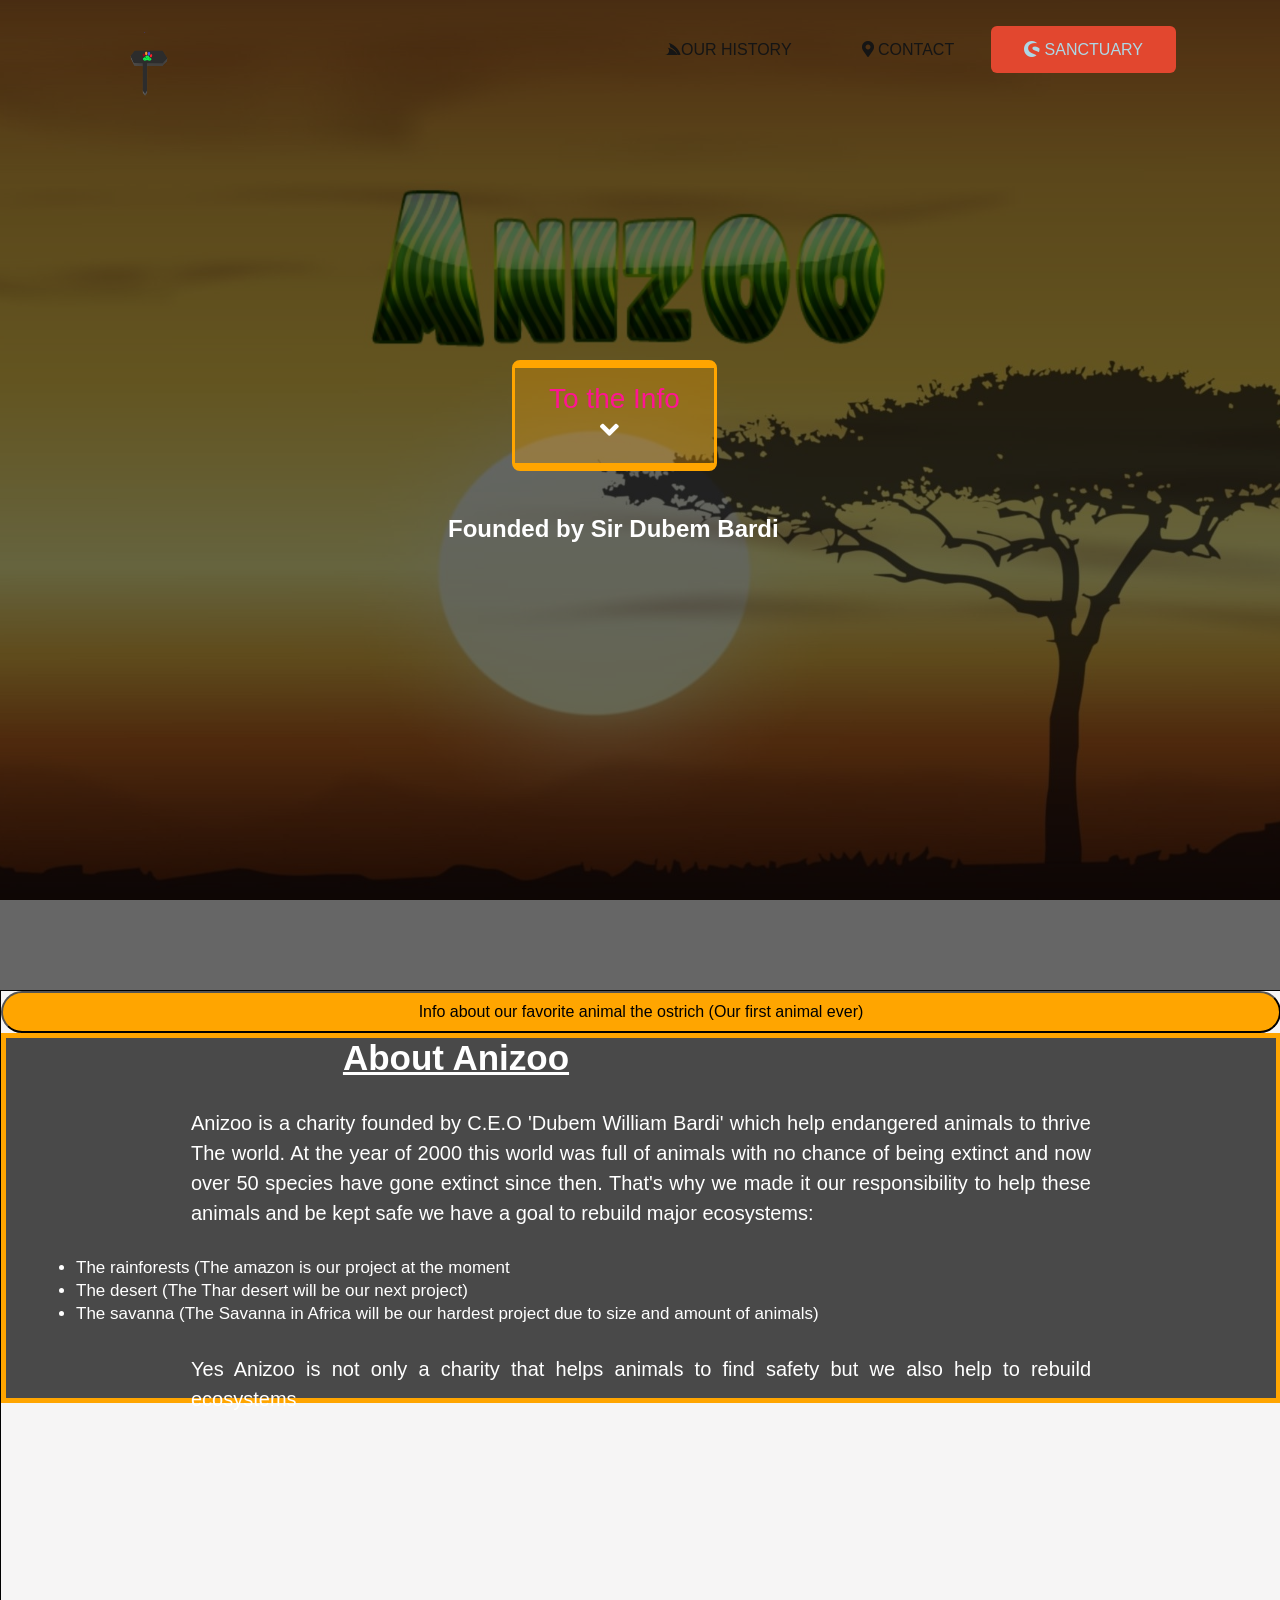
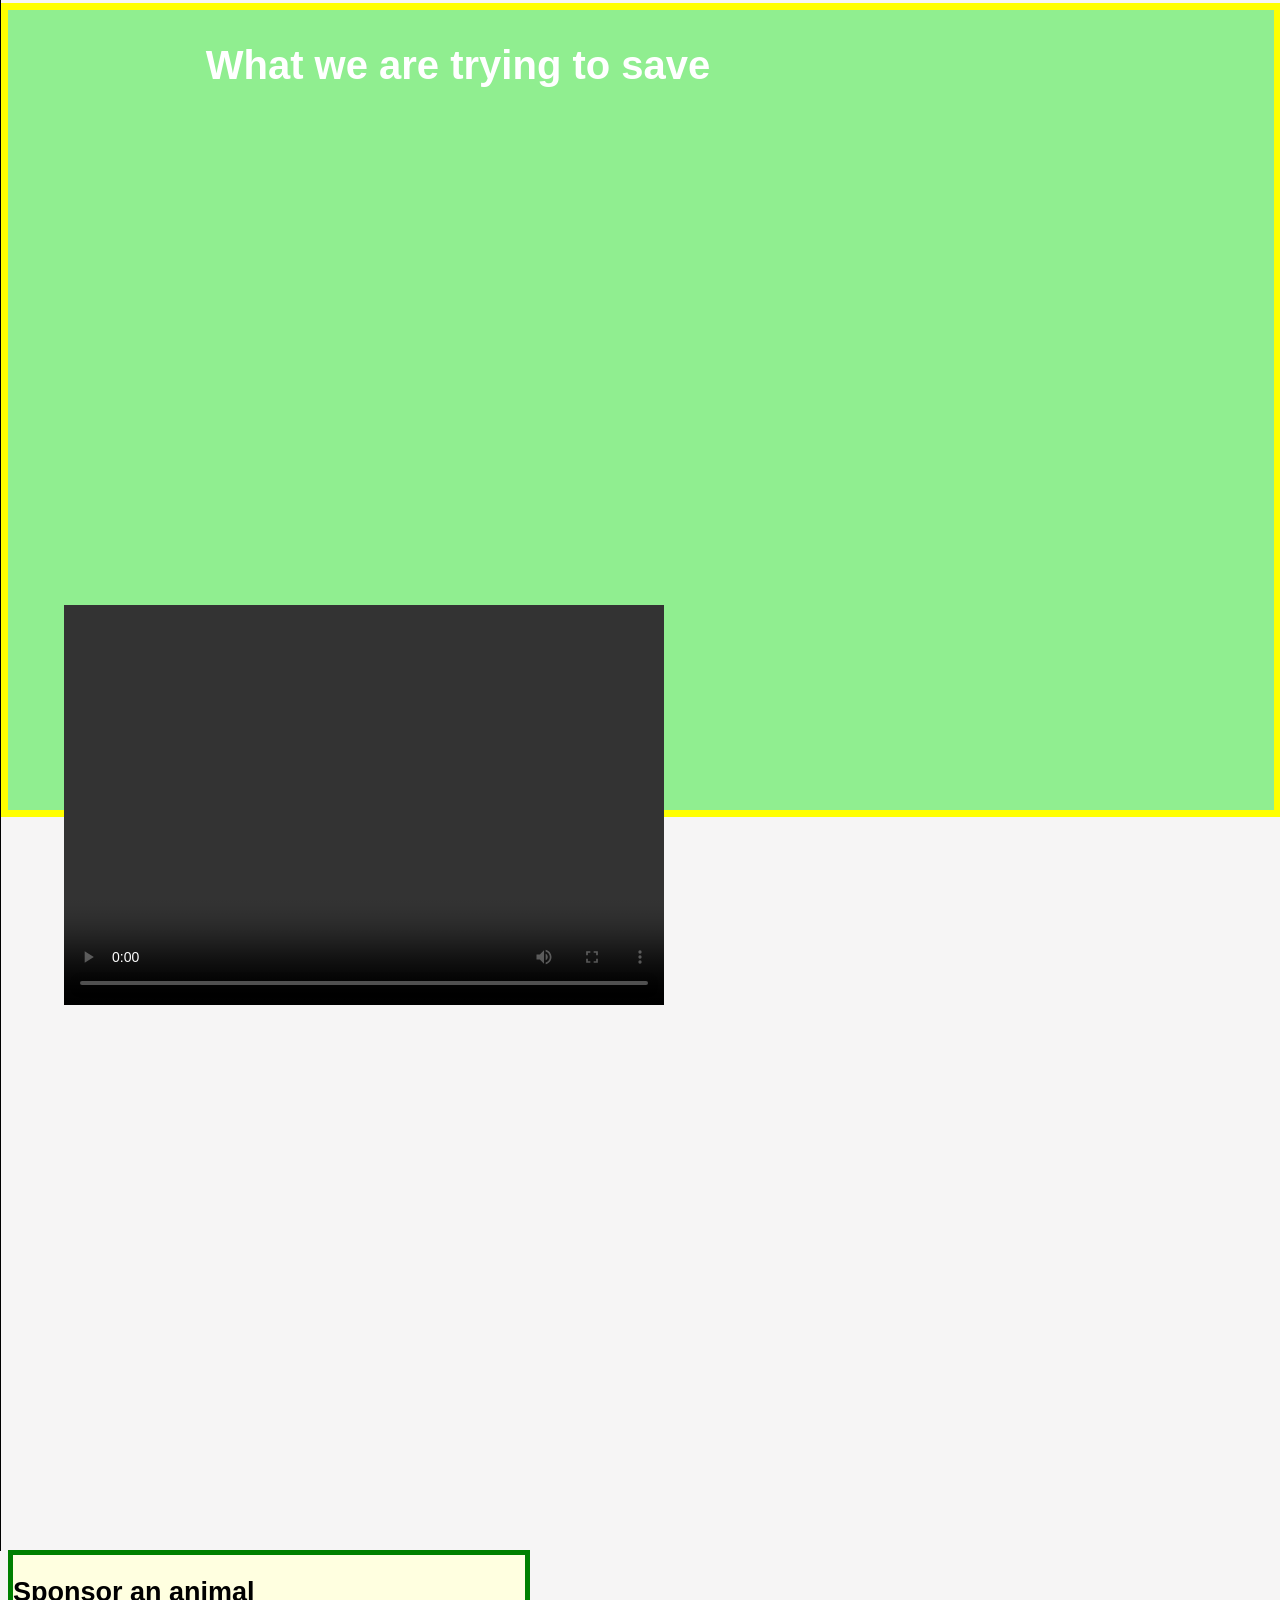
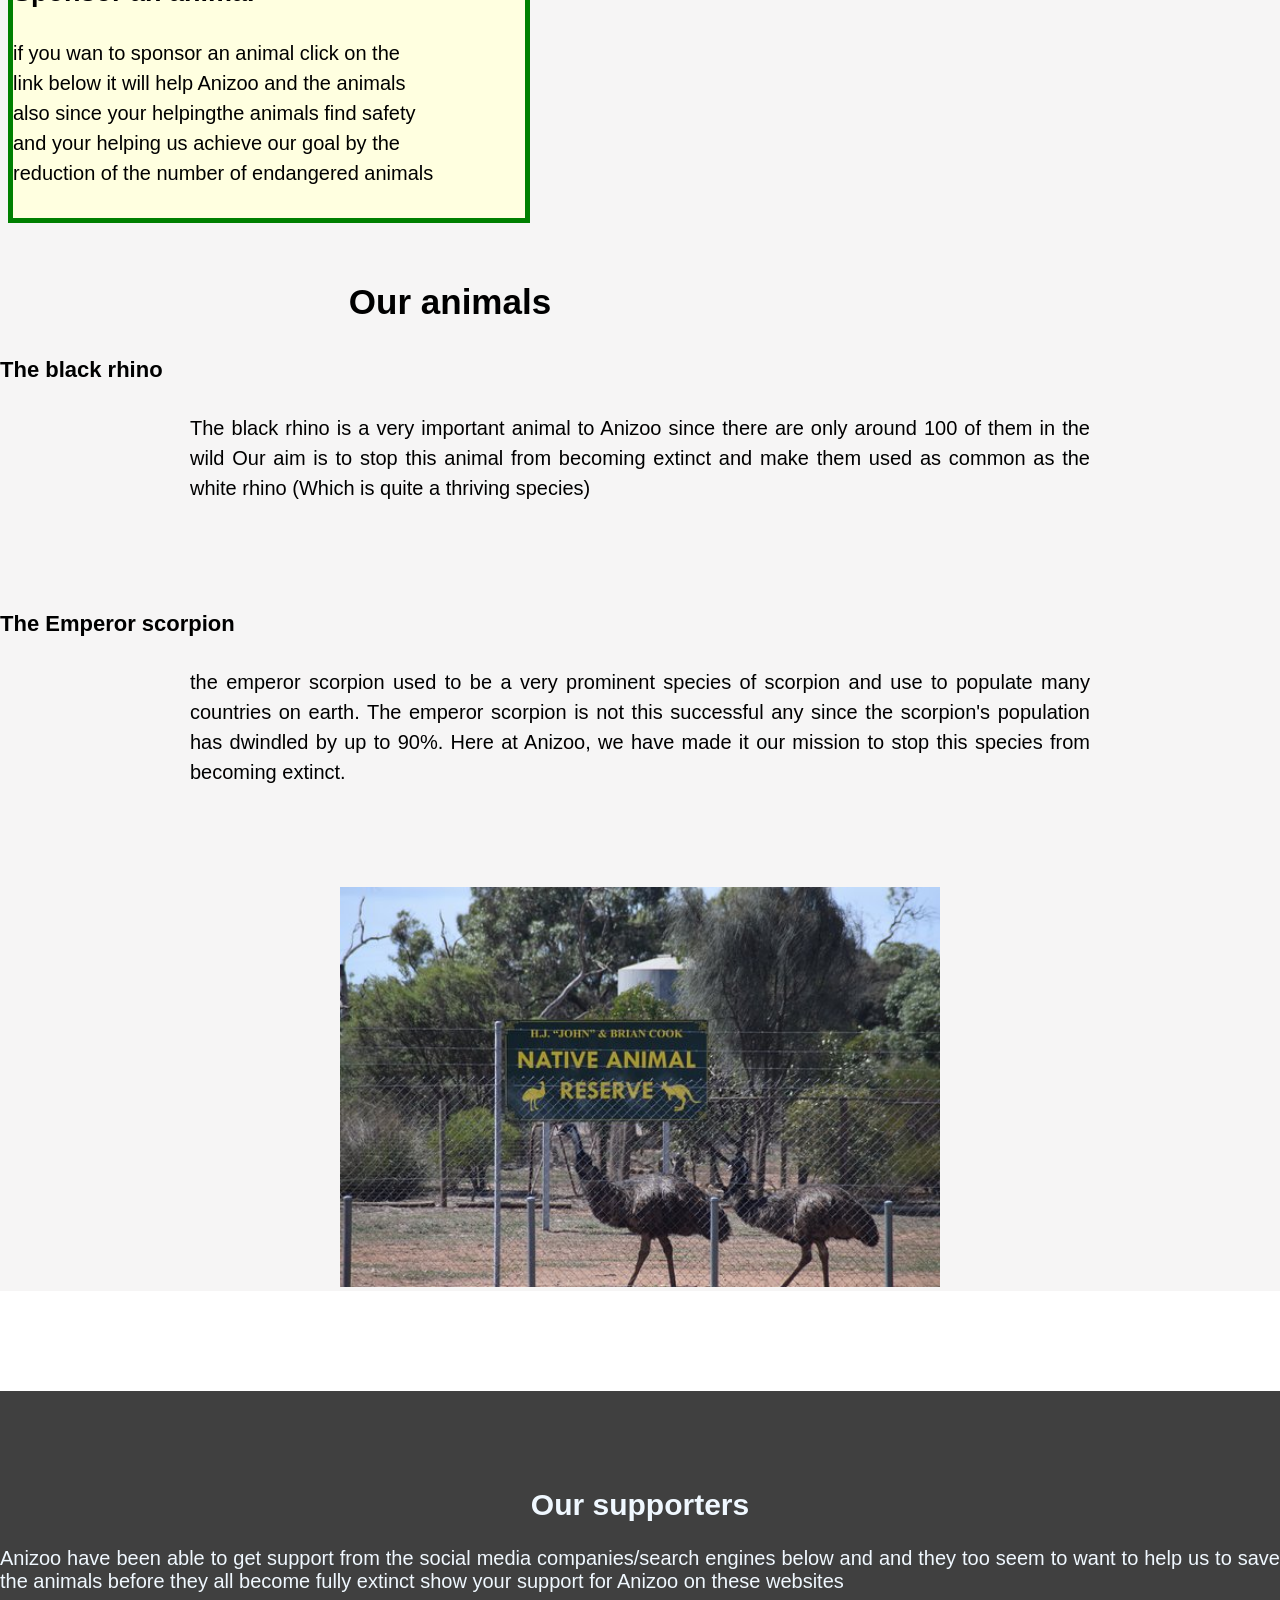
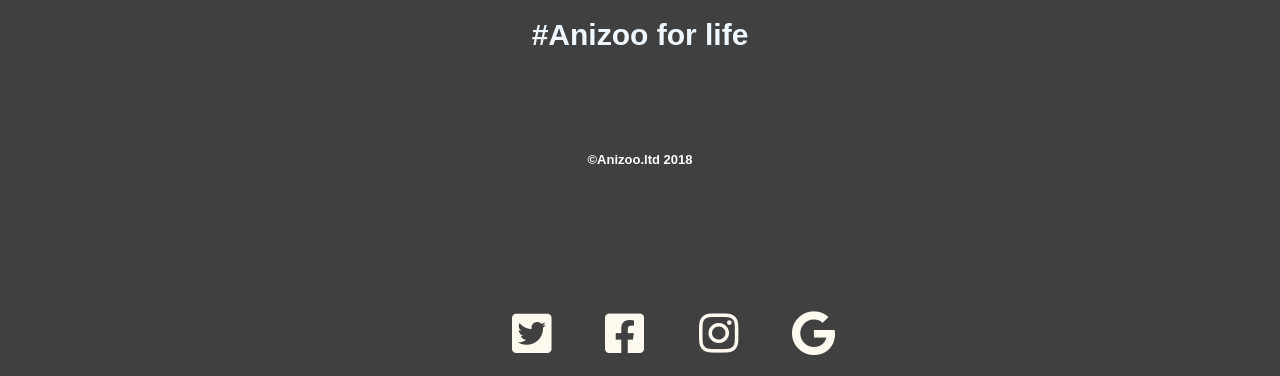
==== Anizoo/home/index.html @ 74b3111c "uploading the code" ====
<!DOCTYPE html>
<html lang="en-GB">

<head>
    <!--Meta and title-->
    <title>VW project home</title>
    <meta charset="utf-8">
    <meta name="viewport" content="width=device-width, initial-scale=1.0">
	<meta http-equiv="X-UA-Compatible" content="ie=edge">
    <meta name="ROBOTS" content="NOINDEX">
    <!--links for the webpage-->
    <link rel="stylesheet" href="style3.css"
    <link rel="pyton" href="boi.py">
    <link rel="stylesheet" href="icon.css">
    <link rel="stylesheet" href="https://use.fontawesome.com/releases/v5.5.0/css/all.css" integrity="sha384-B4dIYHKNBt8Bc12p+WXckhzcICo0wtJAoU8YZTY5qE0Id1GSseTk6S+L3BlXeVIU"
        crossorigin="anonymous">
    <link rel="stylesheet" href="style.css">
    <link href="https://fonts.googleapis.com/css?family=Open+Sans|Poppins" rel="stylesheet">
    <link rel="icon" href="https://static1.squarespace.com/static/54fbc75ce4b038725a4a9461/t/56521ccee4b00ead8504db32/1448221922692/">
    <script src="https://code.jquery.com/jquery-3.3.1.js" integrity="sha256-2Kok7MbOyxpgUVvAk/HJ2jigOSYS2auK4Pfzbm7uH60="
        crossorigin="anonymous"></script>
    <link rel=stylesheet href=style2.css>
</head>

<body>
    <nav>
        <a href="#home"><img class="logo" src="logo.png"></a>
        <ul>
            <li><a href="#our animals"><i class="fab fa-servicestack"></i>Our history</a>
            </li>
            <li><a href="../contact/index.html"><i class="fas fa-map-marker-alt"></i> Contact</a></li>
            <li><a class="sanc" href="../Sanctuarys/index.html"><i class="fab fa-shopware"></i> Sanctuary</a></li>
        </ul>
    </nav>





    <div class="wrapper">
    </div>

    <a name="home"></a>
    <section class="sec1">
        <div id="bck1"></div>
        <a href="#About"><button type="submit" id="btn0">To the Info <br> <i class="fas fa-angle-down"></i></button></a>
        <h2 class="sbtitle">Founded by Sir Dubem Bardi </h2>
    </section>
    <section class="content1">
        <a name="About"></a>
        <button type="button" id="button" onclick="boi()">
            Info about our favorite animal the ostrich (Our first animal ever)
        </button>
        <div class="txt1">
            <h1><u>About Anizoo</u></h1>
            <p>Anizoo is a charity founded by C.E.O 'Dubem William Bardi' which help endangered animals to thrive The
                world. At the year of 2000 this world was full of animals with no chance of being extinct and now over
                50 species have gone extinct since then. That's why we made it our responsibility to help these animals
                and be kept safe we have a goal to rebuild major ecosystems:</p>
            <ul>
                <li>The rainforests (The amazon is our project at the moment</li>
                <li>The desert (The Thar desert will be our next project)</li>
                <li>The savanna (The Savanna in Africa will be our hardest project due to size and amount of animals)</li>
            </ul>
            <p>Yes Anizoo is not only a charity that helps animals to find safety but we also help to rebuild
                ecosystems</p>
        </div>
        <div class="imgs1">
            <h1 style="color:#fff; text-align:center; font-size: 40px;">What we are trying to save</h1>
            <div class="rhino-img"></div>
            <video class="vid1" controls="on" autoplay="on" width="600px" height="400px">
                <source src="vid1.mp4" type="video/mp4">
            </video>

            <div class="box1">
                <h2>Sponsor an animal</h2>
                <p> if you wan to sponsor an animal click on the<br> link below it will help Anizoo and the animals<br>
                    also since your helpingthe animals find safety<br> and your helping us achieve our goal by the<br>
                    reduction of the number of endangered animals</p>
            </div>
        </div>
        <br><br><br><br><br><br><br><br><br><br><br><br><br><br><br><br><br><br><br><br><br><br><br><br><br><br><br><br><br><br><br>
    </section>
    <div class="bg-modal">
        <div class="modal-content">
            <div class="close">+</div>
            <img src="https://static1.squarespace.com/static/54fbc75ce4b038725a4a9461/t/56521ccee4b00ead8504db32/1448221922692/"
                class="bg-icon">
            <h4>quick fact</h4>
            <p></p>
        </div>
    </div>
    <section class="content2">
        <a name="our animals"></a>
        <br><br><br><br><br><br><br><br><br><br><br><br><br><br><br><br><br>
        <h1>Our animals</h1>
        <h3><br><br><br>The black rhino</h3>
        <p>The black rhino is a very important animal to Anizoo since there are only around 100 of them in the wild Our
            aim is to stop this animal from becoming extinct and make them used as common as the white rhino (Which is
            quite a thriving species)</p>
        <h3><br><br><br>The Emperor scorpion</h3>
        <p>the emperor scorpion used to be a very prominent species of scorpion and use to populate many countries on
            earth. The emperor scorpion is not this successful any since the scorpion's population has dwindled by up
            to 90%. Here at Anizoo, we have made it our mission to stop this species from becoming extinct.</p>
        <div class="imgcnt">
            <div class=" imagebox">
                <img src="animal-reserve.jpg">
                <div class="textbox">
                    <h1>Our sancturays</h1>
                    <p>We have created multiple wildlife reserves to keep the animals <br>from becoming extinct we
                        build our reserves in all seven continents</p>
                </div>
            </div>
        </div>
    </section>

    <section class="social-medias">
        <br><br><br><br>
        <h1>Our supporters</h1>
        <p>Anizoo have been able to get support from the social media companies/search engines below and and they too
            seem to want to help us to save the animals before they all become fully extinct show your support for
            Anizoo on these websites</p>
        <h1>#Anizoo for life</h1>
        <a href="https://twitter.com"><i class="fab fa-twitter-square"></i></a>
        <a href="https://Facebook.com"><i class="fab fa-facebook-square"></i></a>
        <a href="https://instagram.com"><i class="fab fa-instagram"></i></a>
        <a href="https://accounts.google.com/SignUp?service=accountsettings&continue=https%3A%2F%2Fmyaccount.google.com%2F%3Futm_source%3DOGB%26utm_medium%3Dact%26pli%3D1"><i
                class="fab fa-google"></i></a>
        <a href="#" class="©">
            <h6>©Anizoo.ltd 2018</h6>
        </a>

    </section>
    <script>
        $(window).on("scroll", function () {
            if ($(window).scrollTop()) {
                $("nav").addClass("black")
            } else {
                $("nav").removeClass("black");
            }
        })
    </script>
    <script type="text/javascript">
        function boi() {
            document.getElementById('button').addEventListener("click", function () {
                document.querySelector('.bg-modal').style.display = "flex";
            });

            document.querySelector('.close').addEventListener("click", function () {
                document.querySelector('.bg-modal').style.display = "none";
            });
        }
    </script>
</body>

</html>
---- Anizoo/home/style.css ----
body {
	margin: 0;
	padding: 0;
	font-family: Arial;
}
/*my nav bar */
nav {
	position: fixed;
    z-index: 4;
	top: 0;
	left: 0;
	width: 100%;
	height: 100px;
	padding: 10px 100px;
	box-sizing: border-box;
	transition: .4s;
}

nav.black {
	background: rgba(0,0,0,0.8);
	height: 100px;
	padding: 10px 100px;
}

nav .logo{
	padding: 22px 20px;
	height: 100px;
	float: left;
	font-size: 24px;
	transition: .3s;
} 

nav.black .logo {
	color: #fff;
}

nav ul {
	list-style-type: none;
	float: right;
	margin: 0;
	padding: 0;
	display: flex;
}

nav ul li {
	list-style-type: none;
}

nav ul li a {
	line-height: 80px;
	color: #151515;
	padding: 15px 33px;
	text-decoration: none;
	text-transform: uppercase;
	transition: .3s;
	margin-right: 4px;
	position: sticky;
}
nav.black ul li a{
    color: #fff;
}
nav.black ul li a.a{
	color: gainsboro;
}

nav ul li a:focus {
	outline: none;
}

nav ul li a.sanc {
	background: #E2472F;
	color: lightblue;
	border-radius: 6px
}
nav ul li a.oa {
	background: blue;
	color: red;
	border-radius: 6px
}

nav ul li a.oa:hover ul li a{
	display: block;
	visibility: visible;
}

nav ul li a.c {
	background: indigo;
	color: orange;
	border-radius: 6px
}

nav ul li a.a {
	background: green;
	color: yellow;
	border-radius: 6px
}
nav.black ul li a.c {
	color: #fff;
}

nav.black ul li a.oa {
	color: #fff;
}
nav.black ul li a.a {
	color: #fff;
}
nav.black ul li a.sanc {
	color: #fff;
}

nav ul li ul li{
	display: none;

}

/*my text and backgrounds*/
section.sec1 {
	width: 100%;
	height: 100vh;
	background: url("bck1.jpg");
	background-color: lightgrey;
	background-size: cover;
	background-position: center; 
    margin: 0;
    padding-bottom: 90px;
    background-attachment: fixed;
}
.sec1 #bck1{
	background: rgb(0, 0, 0, 0.6);
	width: 100%;
	height: 130vh;
	background-size: cover;
	background-attachment: fixed;
}
.content1 {
	width: 100%;
	height: 240vh;
	background-color: #F6F5F5;
	background-size: cover;
	background-position: center; 
    margin: 0;
    border: solid #000 .1px;
    border-bottom: none;
}

.content1 p {
	width: 900px;
	margin: 30px auto;
	text-align: justify;
	font-size: 20px;
	line-height: 30px;
}

.content1 h1 {
	width: 900px;
	text-align: center;
	font-size: 35px;
}

.content1 h2 {
	width: 900px;
	text-align: center;
	font-size: 27px;
}

.content1 li{
	font-size: 17px;
	margin-left: 30px;
	margin-top: 3px;
}

section.sec2 {
	width: 100%;
	height: 100vh;
	background: url("https://media-cdn.tripadvisor.com/media/photo-s/13/05/c1/fb/resort-rio.jpg");
	background-size: cover;
	background-position: center; 
}

.content2{
	background-color: #F6F5F5;
	width: 100%;
}

.content2 p {
	width: 900px;
	margin: 30px auto;
	text-align: justify;
	font-size: 20px;
	line-height: 30px;
	font-family: Arial
}

.content2 h1 {
	margin: 30px auto;
	line-height: 30px;
	width: 900px;
	text-align: center;
	font-size: 35px;
	position: absolute;
}

.content2 h2 {
	width: 900px;
	text-align: center;
	font-size: 27px;
}

.content2 h3 {
	width: 900px;
	text-align: justify;
	font-size: 22px;
}

/*my logo*/
nav .logo {
    height: 90%;
    width: 6%;
    margin-bottom: 10px;
}


nav .logo:hover{
	background-color: rgb(0, 0, 0, 0.6);
	opacity: .8;
	cursor: pointer;
	padding: 9px;
}

nav.black .logo:hover{
	background-color: rgb(0, 0, 0, 0.7);
	opacity: .8;
	cursor: pointer;
	padding: 9px;
}

/*my image/paragrph styling*/
.imgcnt {
	margin: 100px auto;
	width: 600px;
}

.imagebox {
	position: relative;
}

.imagebox img {
	width: 100%;
}

.textbox {
	position: absolute;
	top: 0;
	left: -800%;
	width: 100%;
	height: 100%;
	background: rgb(225, 0, 0, 0.9);
	transition: .5s;
}

.textbox h1 {
	margin: 0;
	padding: 0;
	position: absolute;
	top: 50%;
	left: 50%;
	transform: translateX(-50%) translateY(-50%);
	color: #fff;
	font-family: Arial;
}
.textbox p {
	margin: 0;
	padding: 0;
	position: absolute;
	top: 70%;
	color: #fff;
	font-family: Arial;
}

.imagebox:hover .textbox{
	left: 0%;
	transform: scale(1.2);
}

.imagebox:hover img{
	transform: scale(1.2);

}

.sec1 .wrdlogo{
	position: relative;
	top: 40%;
	left: 35%;

}
.fa-angle-down{
	font-size: 30px;
	margin-right: 10px;
	color: #fff;
}
#btn0{
	background-color: rgb(255, 165, 0, 0.3);
	padding: 15px;
	position: absolute;
	top:40%;
	left: 40%;
	border-radius: 8px;
	width: 16%;
	color: #FF1493;
	font-size: 28px;
	border: orange solid;
	border-bottom: 8px solid orange;
	border-top: 8px solid orange;
	text-decoration: none;
	transition: 1;

}


.navbar ul li ul {
    padding: 0;
    position: absolute;
    top: 70px;
    left: 0;
    width: 250px;
    display: none;
    visibility: hidden;
}

nav ul li ul li{
    background-color: rgba(211,211,211, 0.6);
}

nav ul li ul li:hover{
    background: beige;
}

nav ul li:hover ul{
    list-style-type: none;
	float: right;
	margin: 0;
	padding: 0;
	display: flex;
    visibility: visible;
}

hr { 
    display: block;
    font-weight: bold;
    margin-top: 2em;
    margin-bottom: 2em;
    margin-left: auto;
    margin-right: auto;
    border-style: inset;
    border-width: 1px;
}
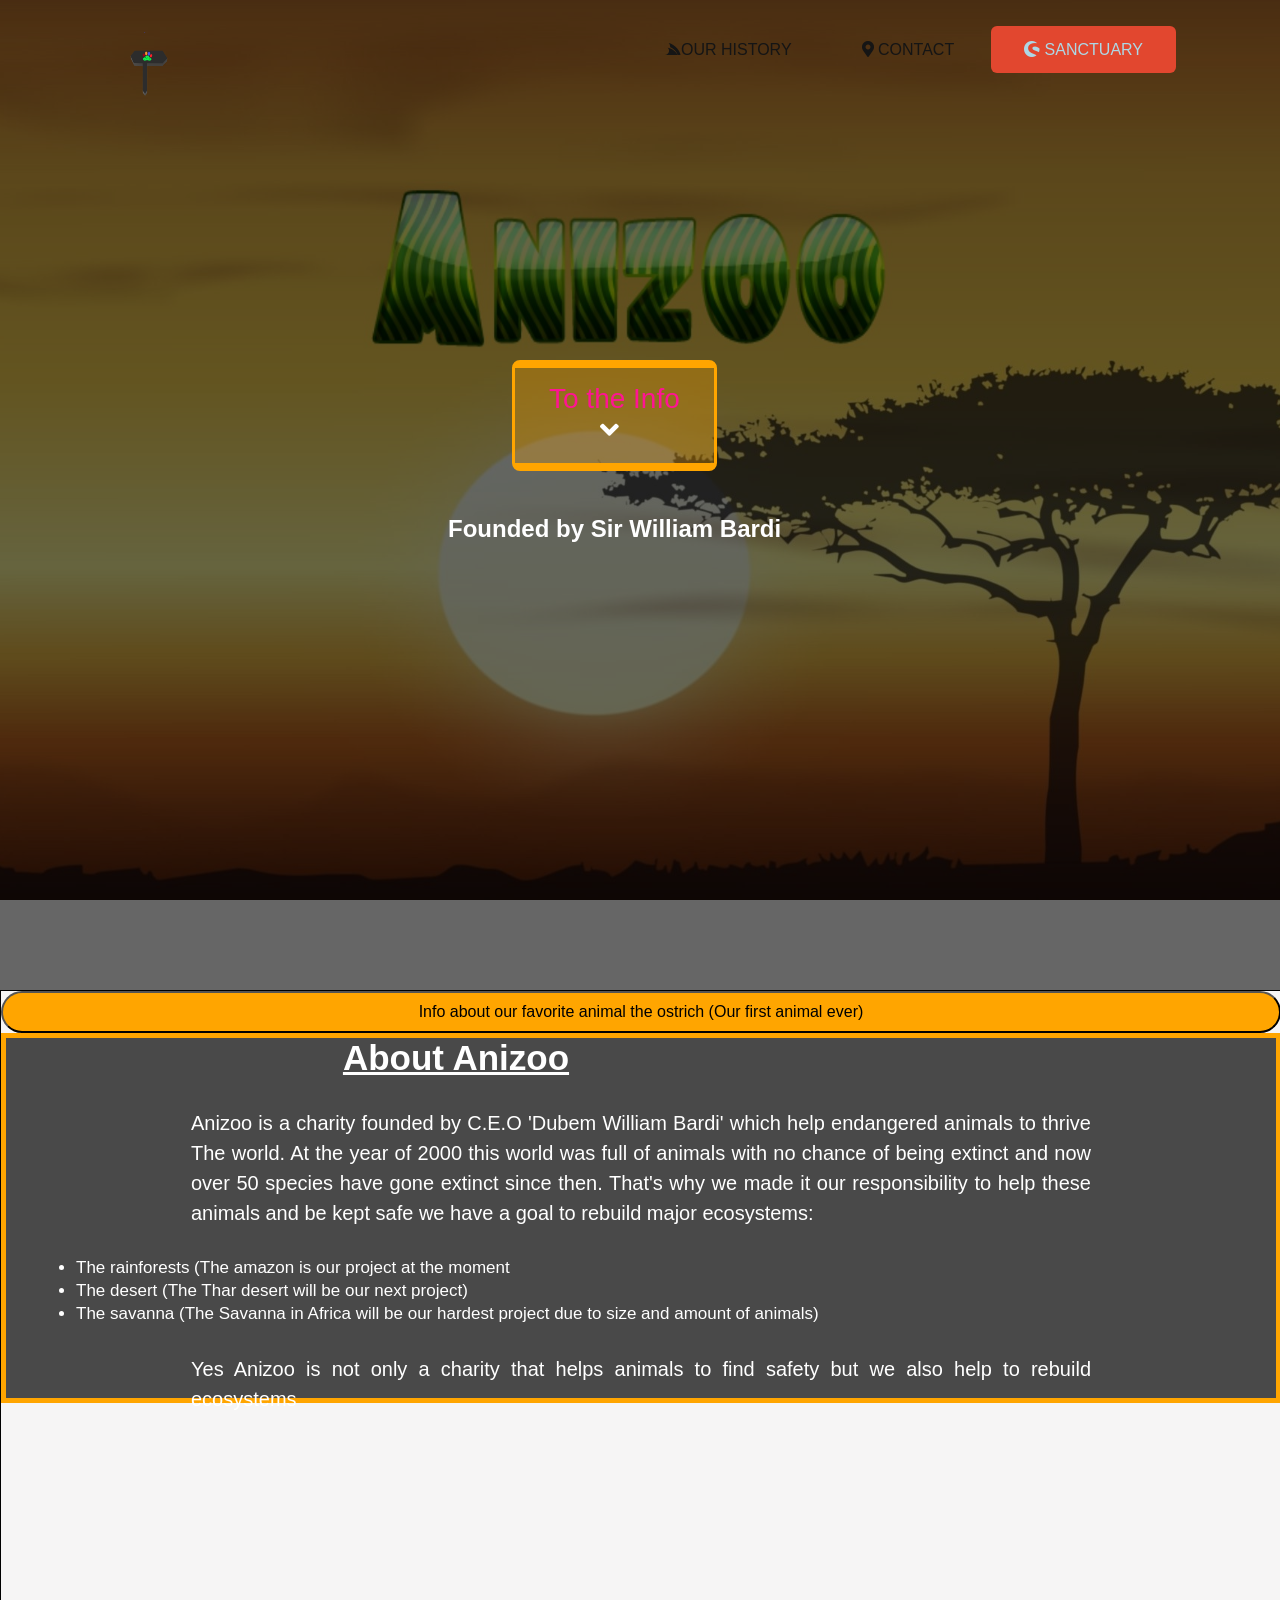
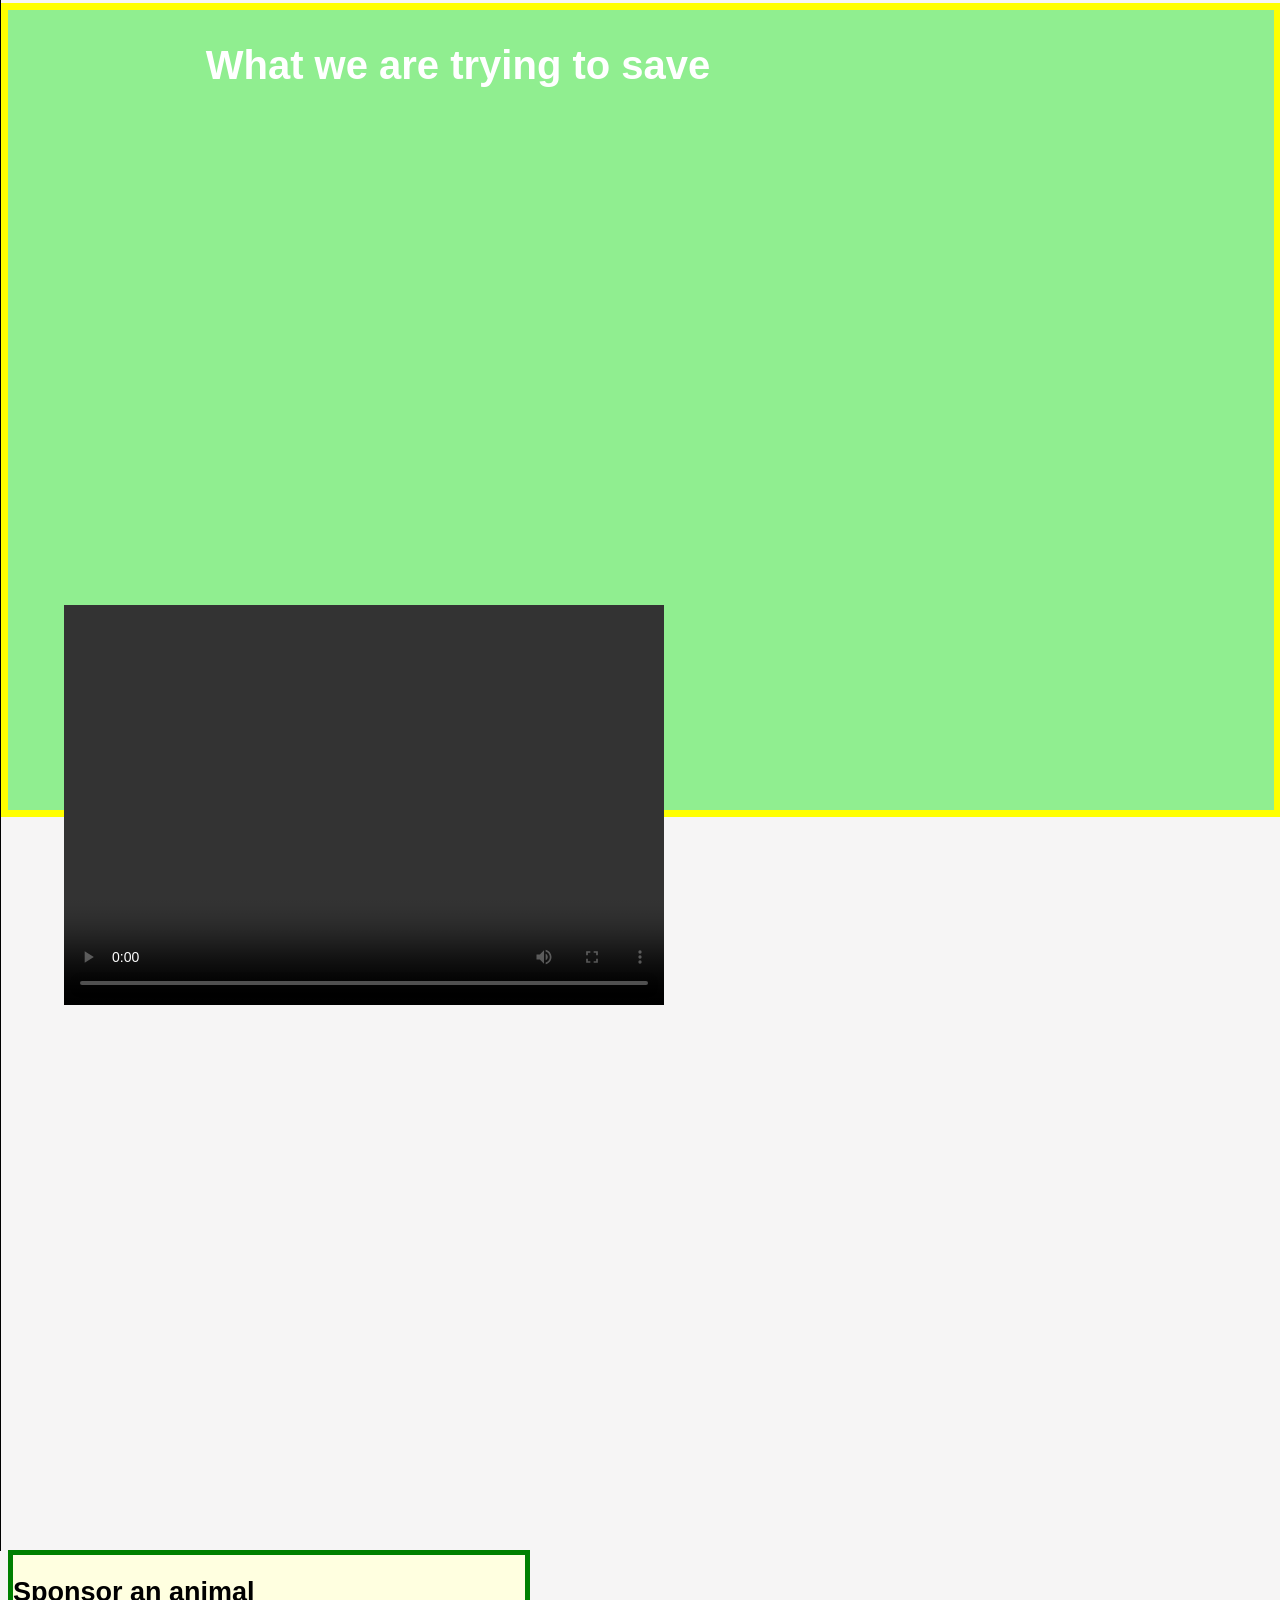
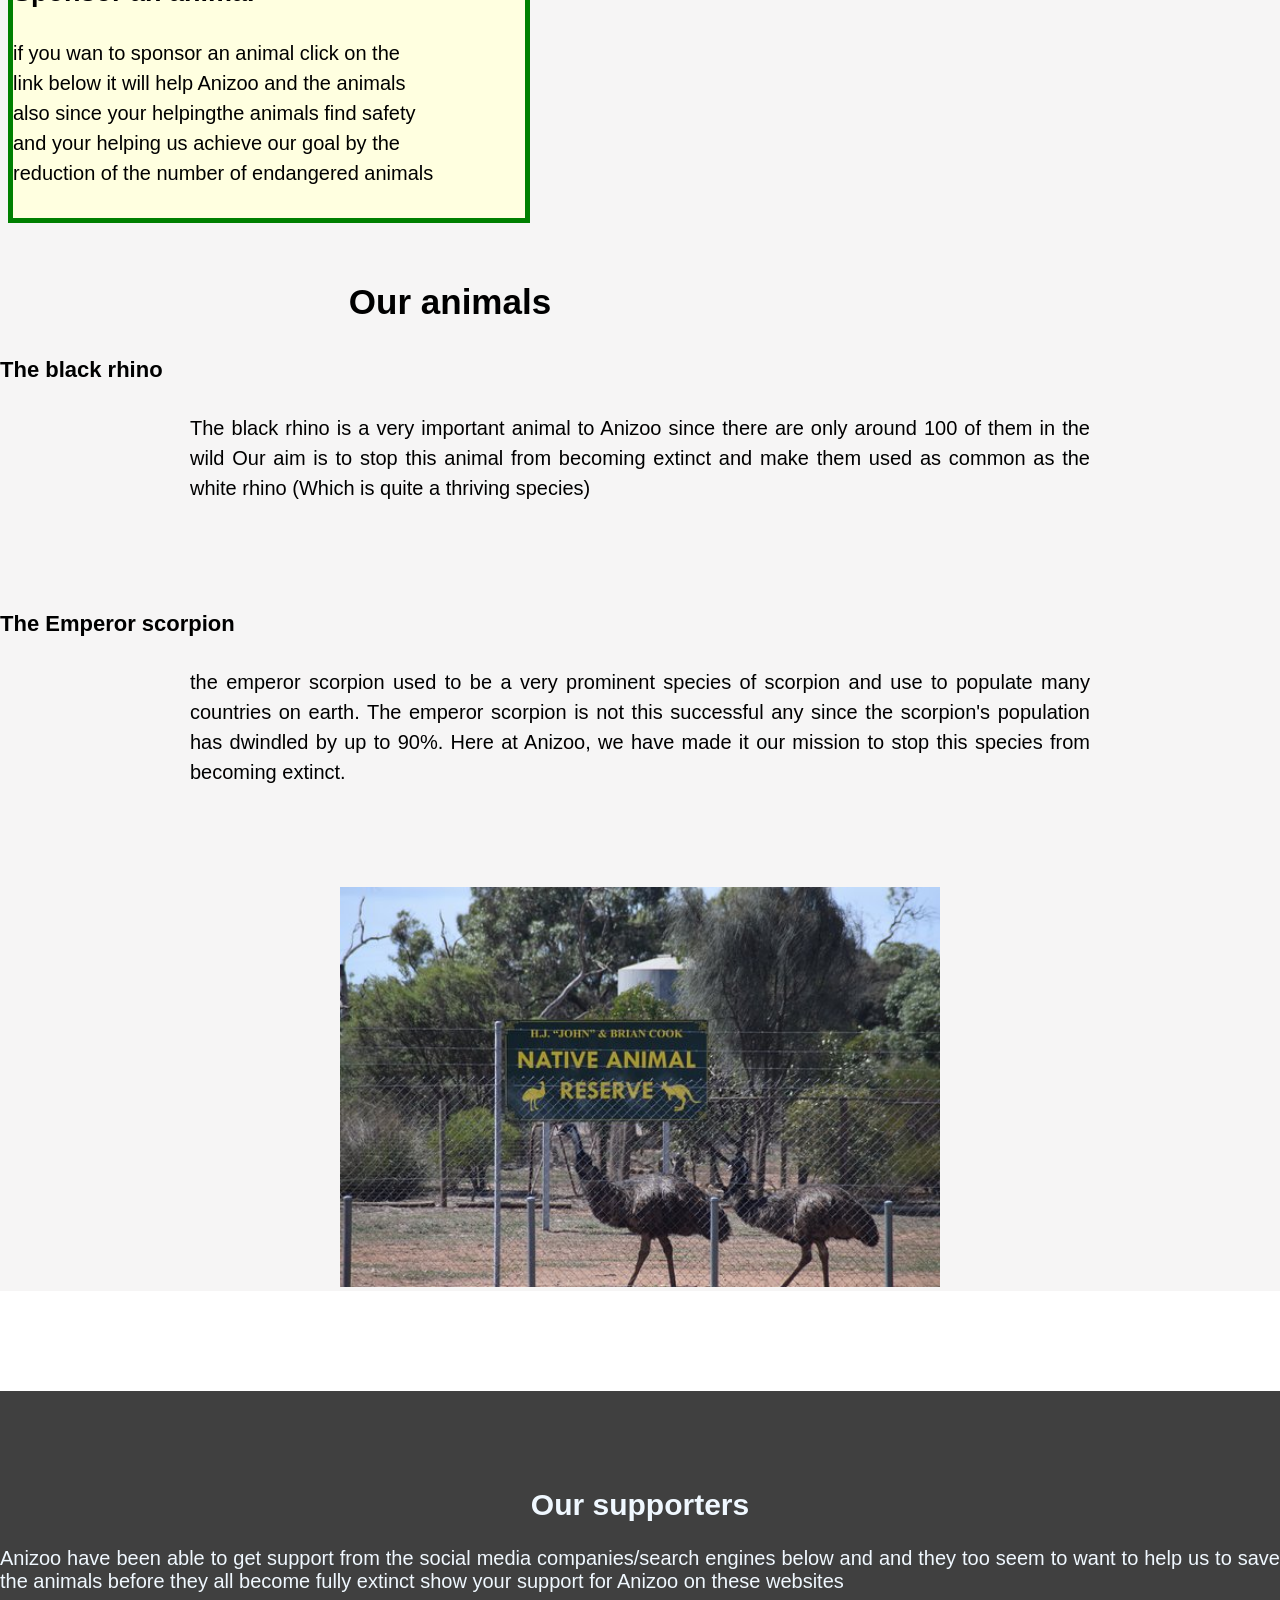
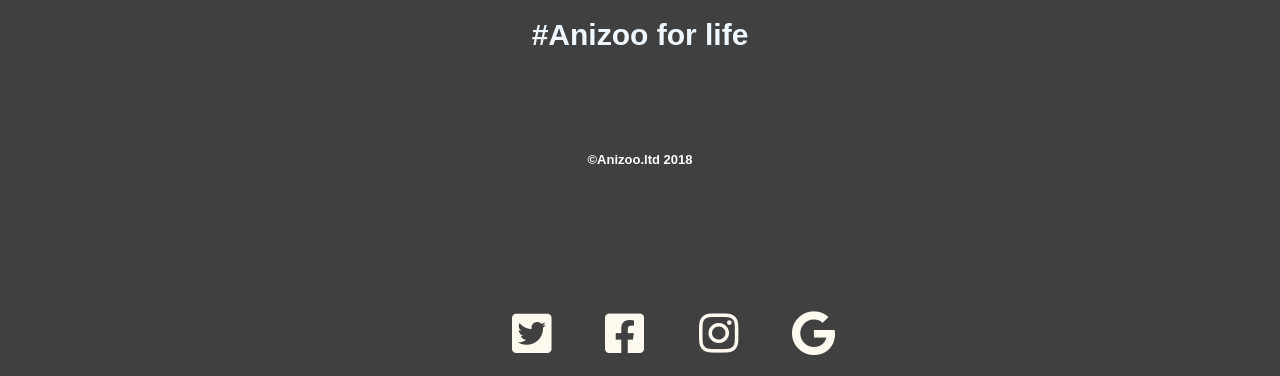
==== commit 78b639e6: "removed unnecessary files" ====
--- a/Anizoo/home/index.html
+++ b/Anizoo/home/index.html
@@ -3,14 +3,13 @@
 
 <head>
     <!--Meta and title-->
-    <title>VW project home</title>
+    <title>Anizoo home</title>
     <meta charset="utf-8">
     <meta name="viewport" content="width=device-width, initial-scale=1.0">
 	<meta http-equiv="X-UA-Compatible" content="ie=edge">
     <meta name="ROBOTS" content="NOINDEX">
     <!--links for the webpage-->
-    <link rel="stylesheet" href="style3.css"
-    <link rel="pyton" href="boi.py">
+    <link rel="stylesheet" href="style3.css">
     <link rel="stylesheet" href="icon.css">
     <link rel="stylesheet" href="https://use.fontawesome.com/releases/v5.5.0/css/all.css" integrity="sha384-B4dIYHKNBt8Bc12p+WXckhzcICo0wtJAoU8YZTY5qE0Id1GSseTk6S+L3BlXeVIU"
         crossorigin="anonymous">
@@ -44,7 +43,7 @@
     <section class="sec1">
         <div id="bck1"></div>
         <a href="#About"><button type="submit" id="btn0">To the Info <br> <i class="fas fa-angle-down"></i></button></a>
-        <h2 class="sbtitle">Founded by Sir Dubem Bardi </h2>
+        <h2 class="sbtitle">Founded by Sir William Bardi </h2>
     </section>
     <section class="content1">
         <a name="About"></a>
--- a/Anizoo/home/style3.css
+++ b/Anizoo/home/style3.css
@@ -0,0 +1,214 @@
+.bg-modal{
+    width: 100%;
+    height: 600%;
+    top: 100%;
+    background-color: rgb(0, 0, 0,  0.6);
+    position: absolute;
+    display: flex;
+    justify-content: center;
+    align-items: center;
+    display: none;
+}
+.bg-modal h4{
+    font-family: 'Open Sans', sans-serif;
+    font-weight: bold;
+    color: #2db9b4;
+    position: relative;
+    padding-bottom:  300px;
+    padding-left: 310px;
+    font-size: 28px;
+}
+
+.bg-modal p{
+    position: sticky;
+    padding-top: 150px;
+    font-size: 18px;
+}
+.bg-modal img{
+    position: absolute;
+}
+.modal-content{
+    width: 600px;
+    height: 450px;
+    background-color: lightgrey;
+    border-radius: 4px;
+    position: relative;
+    top: -40%;
+
+}
+
+.bg-modal .srcbra{
+    width: 50%;
+    padding: 10px;
+    border-top-left-radius: 7px;
+    border-bottom-left-radius: 7px; 
+    border-right: 0;
+    display: none;
+}
+ .bg-modal .srcbtna{
+    width: 10%;
+    padding: 10px;
+    border-top-right-radius: 7px;
+    border-bottom-right-radius: 7px;
+    border-left: 0;
+    display: none;
+    
+}
+.close{
+    position: absolute;
+    top: 0;
+    left: 95%;
+    font-size: 40px;
+    transform: rotate(45deg);
+    cursor: pointer;
+}
+
+/* width */
+::-webkit-scrollbar {
+  width: 13px;
+}
+
+/* Track */
+::-webkit-scrollbar-track {
+  background: #f1f1f2; 
+}
+
+/* Handle */
+::-webkit-scrollbar-thumb {
+  background: rgb(0, 0, 256); 
+}
+
+/* Handle on hover */
+::-webkit-scrollbar-thumb:hover {
+  background: rgb(0, 0, 256, 0.5); 
+}
+.sbtitle{
+    position: absolute;
+    color: #fff;
+    top: 55%;
+    left: 35%;
+}
+
+
+@keyframes slide {
+    0%{
+        background-image: url("desert.jpg");
+        width: 600px;
+        height: 350px;
+    }
+
+    20%{
+        width: 600px;
+        height: 350px;    
+        background-image: url("rainforest.jpg");
+    }
+
+    40%{
+        width: 600px;
+        height: 350px; 
+        background:url("scorpian.jpg");
+        background-repeat: no-repeat;
+    }
+
+    60%{
+        background-repeat: no-repeat;
+        width: 600px;
+        height: 350px;
+        background-image: url("penguin.jpg");
+    }
+
+    80%{
+        background-repeat: no-repeat;
+        width: 600px;
+        height: 350px;
+        background-image: url("crocodile.png");
+    }
+
+    100%{
+        width: 600px;
+        height: 350px;
+        background-image: url("desert.jpg");
+    }
+
+}
+
+.© h6{
+    color: white;
+    text-align: center;
+    font-size: 13px;
+    text-decoration: none
+    
+}
+
+.©{
+   text-decoration: none;
+   text-decoration-line: none;
+}
+/*MAKING THE LOAD SCREEN*/
+.preload{
+    width: 100%;
+    height: 100%;
+    background: #333;
+    position: fixed;
+    top: 0;
+    left: 0;
+    z-index: 1;
+}
+
+.logop{
+    width: 300px;
+    height: 300px;
+    margin: 150px auto 50px auto;
+    font-size: 50px;
+    text-shadow: -1px 2px 2px #000;
+    text-align: center;
+    color: rgb(255, 100, 0);
+}
+.loader-frame{
+    width: 70px;
+    height: 70px;
+    margin: auto;
+    position: relative;
+}
+.loader1, .loader2{
+    position: absolute;
+    border: 5px solid transparent;
+    border-radius: 50%;
+}
+
+.loader1{
+    width: 70px;
+    height: 70px;
+    border-top: 5px solid rgb(255, 100, 0);
+    border-bottom: 5px solid rgb(255, 100, 0);
+    top: 49%;
+    left: 49.5%;
+    animation: clockwisespin 2s linear 3;
+}
+
+.loader2{
+    width: 60px;
+    height: 60px;
+    border-right: 5px solid darkturquoise;
+    border-left: 5px solid darkturquoise;
+    top: 50%;
+    left: 50%;
+    animation: anticlockwisespin 2s linear 3 ;
+}
+.bg-icon{
+    width: 200px;
+    height: 200px;
+}
+@keyframes clockwisespin {
+    from {transform: rotate(0deg);}
+    to   {transform: rotate(360deg);}
+}
+
+@keyframes anticlockwisespin {
+    from {transform: rotate(0deg);}
+    to   {transform: rotate(-360deg);}
+}
+@keyframes fadeout{
+    from {opacity: 1;}
+    to {opacity: 0;}
+}
